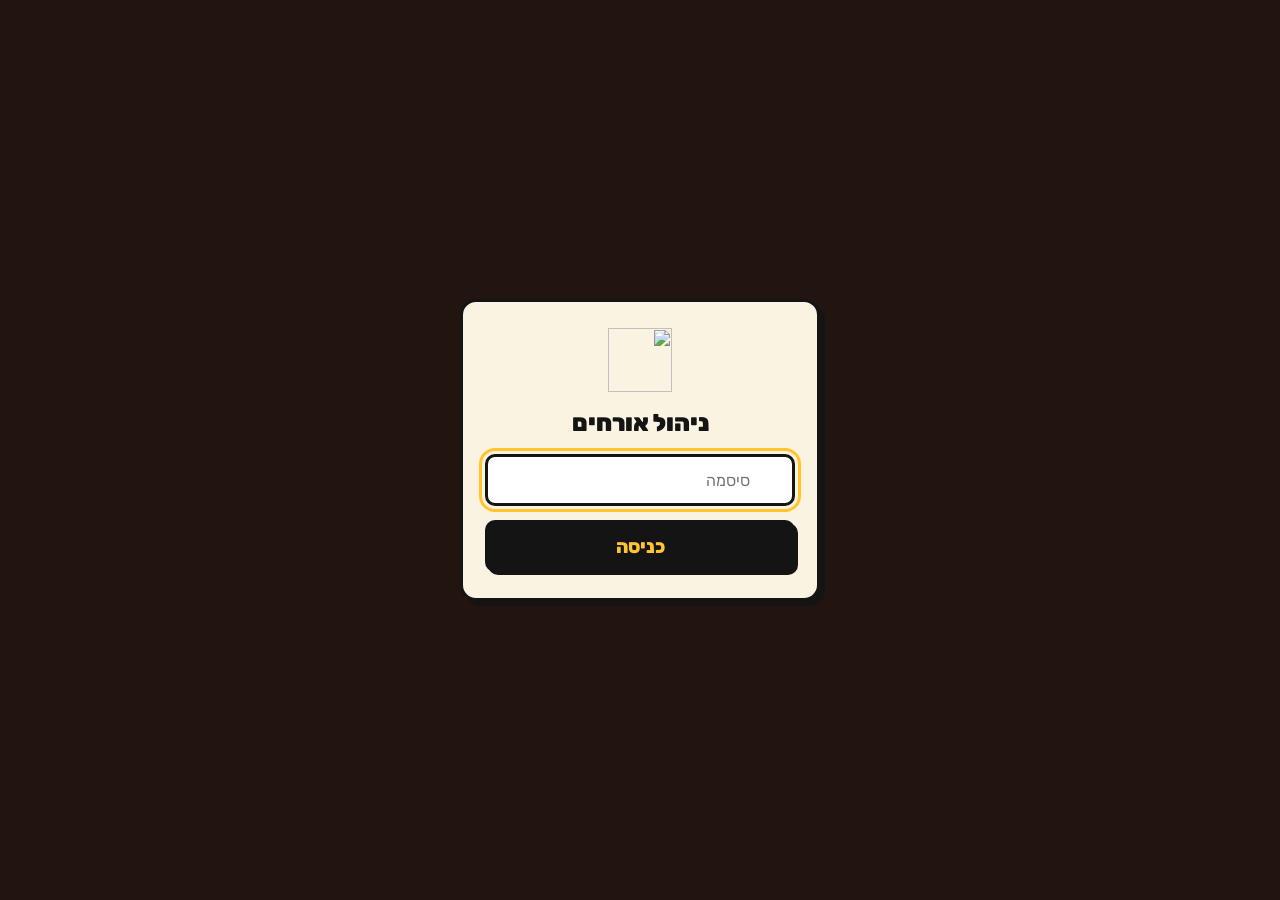
==== admin/index.html @ d21005ca "Add files via upload" ====
<!doctype html>
<html lang="he" dir="rtl">
<head>
<meta charset="utf-8">
<meta name="viewport" content="width=device-width, initial-scale=1, viewport-fit=cover">
<title>ניהול אורחים · הבר מצווה של רני</title>
<meta name="robots" content="noindex,nofollow">
<meta name="theme-color" content="#2a211d">
<link rel="icon" href="../assets/favicon.svg" type="image/svg+xml">
<link rel="icon" href="../assets/favicon-32.png" sizes="32x32">
<link rel="preconnect" href="https://fonts.gstatic.com" crossorigin>
<link rel="stylesheet" href="https://fonts.googleapis.com/css2?family=Rubik:wght@400;500;700;800;900&display=swap">
<link rel="stylesheet" href="admin.css">
</head>
<body>
<noscript><p style="padding:12px;background:#f3e6c9;text-align:center">נדרש JavaScript.</p></noscript>
<div class="wall" aria-hidden="true"></div>

<!-- כניסה -->
<main id="login" class="login">
  <form id="loginForm" class="login-card" autocomplete="off" novalidate>
    <img src="../assets/mark.svg" alt="" width="64" height="64">
    <h1>ניהול אורחים</h1>
    <label class="pw">
      <svg class="ic" aria-hidden="true"><use href="../assets/icons/sprite.svg#i-lock"/></svg>
      <input id="pw" type="password" placeholder="סיסמה" autocomplete="current-password" aria-label="סיסמה" required>
    </label>
    <p id="loginErr" class="err" role="alert" hidden>סיסמה שגויה, נסו שוב</p>
    <button id="loginBtn" class="btn-ink" type="submit">כניסה</button>
  </form>
</main>

<!-- לוח בקרה -->
<div id="dash" hidden>
  <header class="top">
    <img src="../assets/mark.svg" alt="" width="48" height="48">
    <h1>ניהול אורחים <span>· בר המצווה של רני</span></h1>
    <div class="top-act">
      <button id="exportBtn" class="btn-light" type="button"><svg class="ic" aria-hidden="true"><use href="../assets/icons/sprite.svg#i-download"/></svg><span>ייצוא לאקסל</span></button>
      <button id="logoutBtn" class="btn-out" type="button"><svg class="ic" aria-hidden="true"><use href="../assets/icons/sprite.svg#i-log-out"/></svg><span>יציאה</span></button>
    </div>
  </header>
  <main class="wrap">
    <section class="tiles" aria-label="סיכום">
      <div class="tile t-yellow"><b id="sTotal">0</b><span>סה״כ אנשים</span></div>
      <div class="tile t-light"><b id="sYes">0</b><span>אישורים</span></div>
      <div class="tile t-blue"><b id="sPlus">0</b><span>מלווים</span></div>
      <div class="tile t-white"><b id="sNo">0</b><span>לא מגיעים</span></div>
    </section>
    <section class="tools">
      <label class="search">
        <svg class="ic" aria-hidden="true"><use href="../assets/icons/sprite.svg#i-search"/></svg>
        <input id="q" type="search" placeholder="חיפוש לפי שם" aria-label="חיפוש לפי שם">
      </label>
      <div class="seg" role="group" aria-label="סינון">
        <button type="button" data-f="all" aria-pressed="true">הכול <i id="cAll">0</i></button>
        <button type="button" data-f="yes" aria-pressed="false">מגיעים <i id="cYes">0</i></button>
        <button type="button" data-f="no" aria-pressed="false">לא מגיעים <i id="cNo">0</i></button>
      </div>
      <button id="addBtn" class="btn-red" type="button"><svg class="ic" aria-hidden="true"><use href="../assets/icons/sprite.svg#i-plus"/></svg><span>הוספת אורח</span></button>
    </section>
    <section class="tbl-wrap">
      <table class="tbl">
        <thead><tr><th>שם</th><th>סטטוס</th><th>כמות</th><th>הערה</th><th>עודכן</th><th><span class="sr">פעולות</span></th></tr></thead>
        <tbody id="rows"></tbody>
      </table>
      <p id="empty" class="empty" hidden>אין אורחים להצגה</p>
    </section>
  </main>
</div>

<!-- מודאל עריכה/הוספה -->
<div id="mScrim" class="m-scrim" hidden>
  <form id="mForm" class="modal" role="dialog" aria-modal="true" aria-labelledby="mTitle" novalidate>
    <h2 id="mTitle">עריכת אורח</h2>
    <label class="fl">שם<input id="mName" class="inp" maxlength="60" autocomplete="off"></label>
    <div class="choice" role="radiogroup" aria-label="סטטוס">
      <button type="button" class="ch" data-v="yes" role="radio" aria-checked="true">מגיע/ה</button>
      <button type="button" class="ch" data-v="no" role="radio" aria-checked="false">לא מגיע/ה</button>
    </div>
    <div id="mCountWrap" class="fl">כמות אנשים
      <div class="step">
        <button type="button" id="mMinus" aria-label="פחות"><svg class="ic" aria-hidden="true"><use href="../assets/icons/sprite.svg#i-minus"/></svg></button>
        <b id="mCount">1</b>
        <button type="button" id="mPlus" aria-label="יותר"><svg class="ic" aria-hidden="true"><use href="../assets/icons/sprite.svg#i-plus"/></svg></button>
      </div>
    </div>
    <label class="fl">הערה<textarea id="mNote" class="inp" rows="2" maxlength="200"></textarea></label>
    <p id="mErr" class="err" role="alert" hidden></p>
    <div class="m-act">
      <button id="mSave" class="btn-red" type="submit">שמירה</button>
      <button id="mDel" class="btn-danger" type="button"><svg class="ic" aria-hidden="true"><use href="../assets/icons/sprite.svg#i-trash"/></svg><span>מחיקה</span></button>
      <button id="mCancel" class="btn-light" type="button">ביטול</button>
    </div>
  </form>
</div>
<div id="toast" class="toast" role="status" aria-live="polite" hidden></div>
<script src="../js/config.js"></script>
<script src="admin.js"></script>
</body>
</html>
---- admin/admin.css ----
:root{--ink:#141414;--paper:#f3e6c9;--paper-light:#fbf3e1;--yellow:#ffc42e;--blue:#1fa0c4;--red:#d42b1f;--red-pressed:#a81f15;--paper-pressed:#ece1c9;--error:#b3261e;--err-bg:#ffd9d4;--err-tx:#8a1d14;--ok-bg:#c9f0d3;--ok-tx:#14532a;--muted:#5b5048}
*{box-sizing:border-box;-webkit-tap-highlight-color:transparent}
html{background:#2a1c16}
body{margin:0;min-height:100svh;font-family:'Rubik',system-ui,sans-serif;font-size:16px;line-height:1.45;color:var(--ink)}
button,input,textarea{font:inherit;color:inherit}button{cursor:pointer}
bdi{unicode-bidi:isolate}
[hidden]{display:none!important}
.sr{position:absolute;width:1px;height:1px;overflow:hidden;clip:rect(0 0 0 0)}
.wall{position:fixed;inset:0;z-index:-1;background:linear-gradient(rgba(25,14,10,.45),rgba(25,14,10,.45)),url(../assets/bg-brick.svg) 0 0/120px 52px}
.ic{width:20px;height:20px;flex:none}
:focus-visible{outline:3px solid var(--yellow);outline-offset:3px}
.err{margin:0;color:var(--error);font-weight:700;font-size:14px}
/* כפתורים */
.btn-ink,.btn-red,.btn-light,.btn-out,.btn-danger{min-height:44px;border:3px solid var(--ink);border-radius:10px;padding:0 16px;font-weight:800;display:inline-flex;align-items:center;justify-content:center;gap:8px;box-shadow:3px 3px 0 var(--ink);white-space:nowrap}
.btn-ink{background:var(--ink);color:var(--yellow);height:52px;width:100%;font-size:19px}
.btn-red{background:var(--red);color:#fff}.btn-red:active{background:var(--red-pressed)}
.btn-light{background:var(--paper-light)}.btn-light:active{background:var(--paper-pressed)}
.btn-out{background:transparent;color:#fff;border-color:#fff;box-shadow:none}
.btn-danger{background:#fff;color:var(--error);border-color:var(--error)}
.btn-ink:active,.btn-red:active,.btn-light:active,.btn-danger:active{transform:translate(2px,2px);box-shadow:1px 1px 0 var(--ink)}
button[disabled]{opacity:.45;box-shadow:none;pointer-events:none}
/* כניסה */
.login{min-height:100svh;display:grid;place-items:center;padding:20px}
.login-card{width:min(360px,100%);background:var(--paper-light);border:3px solid var(--ink);border-radius:16px;box-shadow:5px 5px 0 var(--ink);padding:26px 22px;display:flex;flex-direction:column;align-items:center;gap:14px}
.login-card h1{margin:0;font-weight:900;font-size:24px}
.pw{width:100%;display:flex;align-items:center;gap:8px;height:52px;background:#fff;border:3px solid var(--ink);border-radius:10px;padding:0 12px}
.pw input{flex:1;min-width:0;border:0;outline:0;background:transparent;font-size:16px}
.pw:focus-within{outline:3px solid var(--yellow);outline-offset:3px}
.pw.bad{border-color:var(--red)}
/* לוח */
.top{min-height:84px;padding:12px 22px;display:flex;align-items:center;gap:14px;background:url(../assets/bg-brick.svg) 0 0/120px 52px;border-bottom:3px solid var(--ink)}
.top h1{margin:0;color:#fff;font-weight:900;font-size:24px;text-shadow:2px 2px 0 var(--ink);flex:1}
.top h1 span{font-weight:700}
.top-act{display:flex;gap:10px}
.wrap{max-width:1180px;margin:0 auto;padding:22px}
.tiles{display:grid;grid-template-columns:repeat(4,1fr);gap:20px}
.tile{border:3px solid var(--ink);border-radius:14px;box-shadow:4px 4px 0 var(--ink);padding:14px 18px;display:flex;flex-direction:column}
.tile b{font-size:52px;line-height:1.1;font-weight:900}.tile span{font-weight:700}
.t-yellow{background:var(--yellow)}.t-light{background:var(--paper-light)}.t-blue{background:var(--blue)}.t-white{background:#fff;color:var(--red)}
.tools{display:flex;flex-wrap:wrap;gap:14px;align-items:center;margin:22px 0 16px}
.search{display:flex;align-items:center;gap:8px;width:360px;max-width:100%;height:48px;background:#fff;border:3px solid var(--ink);border-radius:10px;padding:0 12px}
.search input{flex:1;min-width:0;border:0;outline:0;background:transparent}
.search:focus-within{outline:3px solid var(--yellow);outline-offset:3px}
.seg{display:flex;border:3px solid var(--ink);border-radius:10px;overflow:hidden;background:var(--paper-light)}
.seg button{min-height:42px;border:0;background:transparent;padding:0 14px;font-weight:700}
.seg button+button{border-inline-start:3px solid var(--ink)}
.seg button[aria-pressed=true]{background:var(--ink);color:var(--yellow)}
.seg i{font-style:normal;opacity:.8;margin-inline-start:4px}
.tools .btn-red{margin-inline-start:auto}
.tbl-wrap{background:var(--paper-light);border:3px solid var(--ink);border-radius:14px;box-shadow:5px 5px 0 var(--ink);overflow:hidden}
.tbl{width:100%;border-collapse:collapse}
.tbl th{background:var(--ink);color:var(--paper);font-weight:700;font-size:14px;height:48px;text-align:start;padding:0 14px}
.tbl td{height:56px;padding:6px 14px;border-bottom:2px solid var(--paper-pressed);vertical-align:middle}
.tbl td.nm{font-weight:800}
.tbl td.nt{max-width:260px;overflow:hidden;text-overflow:ellipsis;white-space:nowrap;color:var(--muted)}
.tbl td.dt{color:var(--muted);font-size:14px;white-space:nowrap}
.tag{display:inline-block;border:2px solid var(--ink);border-radius:999px;padding:1px 12px;font-weight:700;font-size:14px;white-space:nowrap}
.tag.y{background:var(--ok-bg);color:var(--ok-tx)}.tag.n{background:var(--err-bg);color:var(--err-tx)}
.acts{display:flex;gap:8px}
.ib{width:44px;height:44px;display:grid;place-items:center;background:#fff;border:2px solid var(--ink);border-radius:10px}
.ib.del{color:var(--error);border-color:var(--error)}
.empty{margin:0;padding:28px;text-align:center;font-weight:700;color:var(--muted)}
/* מודאל */
.m-scrim{position:fixed;inset:0;z-index:50;background:rgba(243,230,201,.72);display:grid;place-items:center;padding:16px;overflow:auto}
.m-scrim[hidden]{display:none}
.modal{width:min(440px,100%);background:var(--paper-light);border:3px solid var(--ink);border-radius:16px;box-shadow:6px 6px 0 var(--ink);padding:20px;display:flex;flex-direction:column;gap:14px}
.modal h2{margin:0;font-weight:900;font-size:22px}
.fl{display:flex;flex-direction:column;gap:6px;font-weight:700;font-size:14px}
.inp{width:100%;background:#fff;border:3px solid var(--ink);border-radius:10px;padding:10px 12px;font-size:16px;font-weight:400;resize:none}
.inp:focus-visible{outline:3px solid var(--yellow);outline-offset:3px}
.inp.bad{border-color:var(--red)}
.choice{display:grid;grid-template-columns:1fr 1fr;gap:10px}
.ch{min-height:48px;background:#fff;border:3px solid var(--ink);border-radius:10px;font-weight:700;font-size:17px;box-shadow:3px 3px 0 var(--ink)}
.ch[aria-checked=true]{background:var(--yellow);font-weight:800}
.step{display:flex;align-items:center;gap:16px}
.step button{width:48px;height:48px;display:grid;place-items:center;background:#fff;border:3px solid var(--ink);border-radius:10px;box-shadow:3px 3px 0 var(--ink)}
.step b{font-size:26px;font-weight:900;min-width:30px;text-align:center}
.m-act{display:flex;flex-wrap:wrap;gap:10px}
.m-act .btn-red{flex:1}
.toast{position:fixed;z-index:90;left:50%;transform:translateX(-50%);bottom:24px;max-width:92vw;background:var(--err-bg);color:var(--err-tx);border:3px solid var(--ink);border-radius:10px;box-shadow:3px 3px 0 var(--ink);padding:10px 16px;font-weight:700}
.toast.ok{background:var(--ok-bg);color:var(--ok-tx)}
.toast[hidden]{display:none}
/* מובייל */
@media (max-width:760px){
  .top{padding:10px 14px;flex-wrap:wrap}.top h1{font-size:18px;flex-basis:60%}.top h1 span{display:block;font-size:14px}
  .top-act{width:100%}.top-act button{flex:1}
  .wrap{padding:14px}.tiles{grid-template-columns:1fr 1fr;gap:12px}.tile b{font-size:40px}
  .tools .btn-red{margin-inline-start:0;width:100%}.seg{width:100%}.seg button{flex:1;padding:0 6px}
  .tbl,.tbl tbody,.tbl tr,.tbl td{display:block}.tbl thead{display:none}
  .tbl tr{padding:12px 14px;border-bottom:2px solid var(--paper-pressed);display:grid;grid-template-columns:1fr auto;gap:4px 10px}
  .tbl td{height:auto;border:0;padding:0}.tbl td.nm{grid-column:1}.tbl td.st{grid-column:2;grid-row:1}
  .tbl td.ct{grid-column:1}.tbl td.nt{grid-column:1/-1;max-width:none;white-space:normal}.tbl td.dt{grid-column:1}.tbl td.ac{grid-column:2;grid-row:2/4;align-self:end}
}
@media (prefers-reduced-motion:reduce){*{transition:none!important;animation:none!important}}
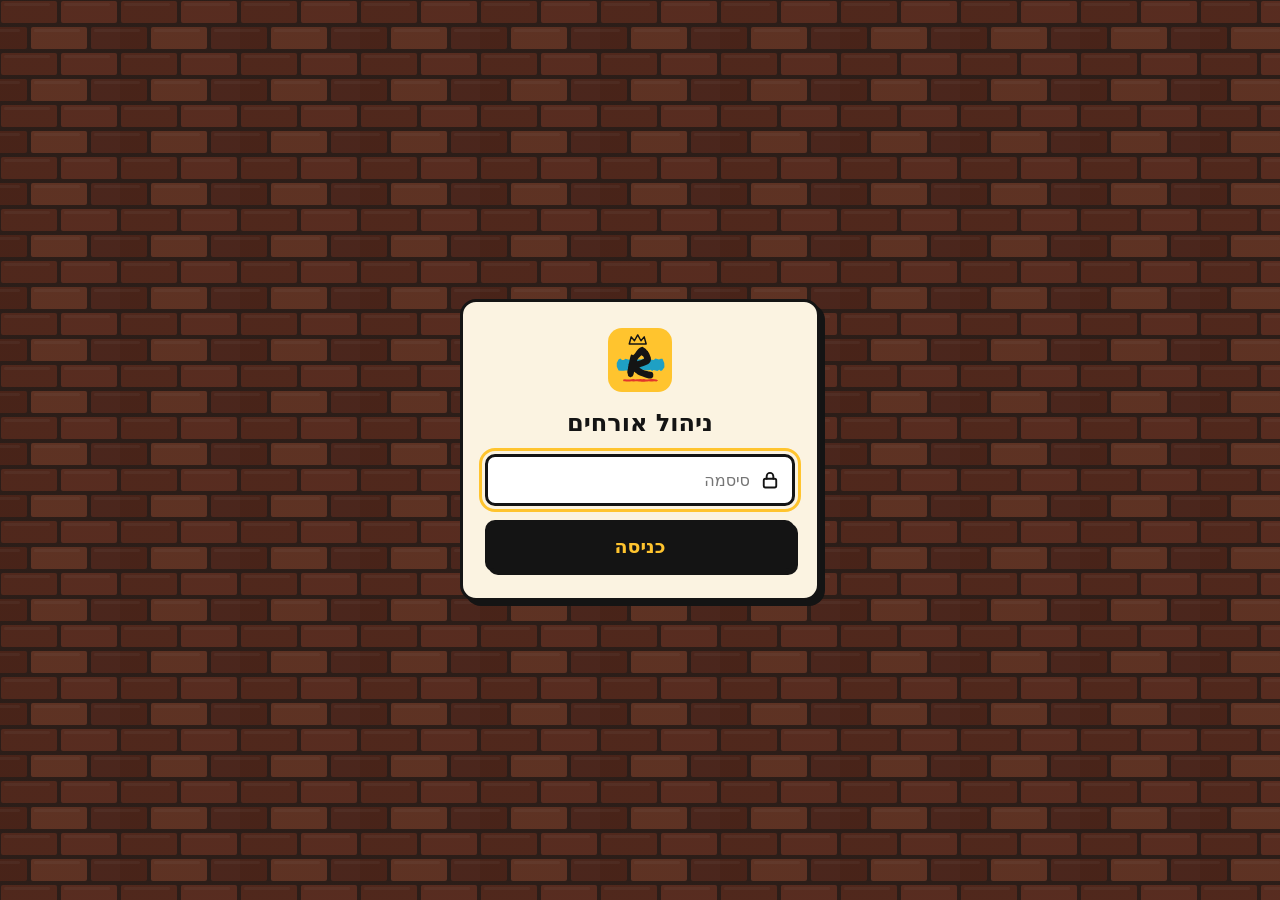
==== commit e2293e30: "Add files via upload" ====
--- a/admin/index.html
+++ b/admin/index.html
@@ -3,6 +3,8 @@
 <head>
 <meta charset="utf-8">
 <meta name="viewport" content="width=device-width, initial-scale=1, viewport-fit=cover">
+<meta http-equiv="Content-Security-Policy" content="default-src 'none'; script-src 'self'; style-src 'self' 'unsafe-inline' https://fonts.googleapis.com; font-src https://fonts.gstatic.com; img-src 'self' data:; connect-src 'self' https://script.google.com https://script.googleusercontent.com; base-uri 'none'; form-action 'none'">
+<meta name="referrer" content="no-referrer">
 <title>ניהול אורחים · הבר מצווה של רני</title>
 <meta name="robots" content="noindex,nofollow">
 <meta name="theme-color" content="#2a211d">
--- a/admin/admin.css
+++ b/admin/admin.css
@@ -51,7 +51,7 @@
 .tbl{width:100%;border-collapse:collapse}
 .tbl th{background:var(--ink);color:var(--paper);font-weight:700;font-size:14px;height:48px;text-align:start;padding:0 14px}
 .tbl td{height:56px;padding:6px 14px;border-bottom:2px solid var(--paper-pressed);vertical-align:middle}
-.tbl td.nm{font-weight:800}
+.tbl td.nm{font-weight:800;min-width:0;overflow-wrap:anywhere;word-break:break-word}
 .tbl td.nt{max-width:260px;overflow:hidden;text-overflow:ellipsis;white-space:nowrap;color:var(--muted)}
 .tbl td.dt{color:var(--muted);font-size:14px;white-space:nowrap}
 .tag{display:inline-block;border:2px solid var(--ink);border-radius:999px;padding:1px 12px;font-weight:700;font-size:14px;white-space:nowrap}
@@ -87,8 +87,9 @@
   .wrap{padding:14px}.tiles{grid-template-columns:1fr 1fr;gap:12px}.tile b{font-size:40px}
   .tools .btn-red{margin-inline-start:0;width:100%}.seg{width:100%}.seg button{flex:1;padding:0 6px}
   .tbl,.tbl tbody,.tbl tr,.tbl td{display:block}.tbl thead{display:none}
-  .tbl tr{padding:12px 14px;border-bottom:2px solid var(--paper-pressed);display:grid;grid-template-columns:1fr auto;gap:4px 10px}
+  .tbl tr{padding:12px 14px;border-bottom:2px solid var(--paper-pressed);display:grid;grid-template-columns:minmax(0,1fr) auto;gap:4px 10px}
   .tbl td{height:auto;border:0;padding:0}.tbl td.nm{grid-column:1}.tbl td.st{grid-column:2;grid-row:1}
-  .tbl td.ct{grid-column:1}.tbl td.nt{grid-column:1/-1;max-width:none;white-space:normal}.tbl td.dt{grid-column:1}.tbl td.ac{grid-column:2;grid-row:2/4;align-self:end}
+  .tbl td.ct{grid-column:1}.tbl td.nt{grid-column:1/-1;max-width:none;white-space:normal;min-width:0;overflow-wrap:anywhere}.tbl td.dt{grid-column:1}.tbl td.ac{grid-column:2;grid-row:2/4;align-self:end}
 }
 @media (prefers-reduced-motion:reduce){*{transition:none!important;animation:none!important}}
+body.saving .top h1::after{content:" ⟳ שומר…";font-size:14px;font-weight:700;color:var(--yellow)}
